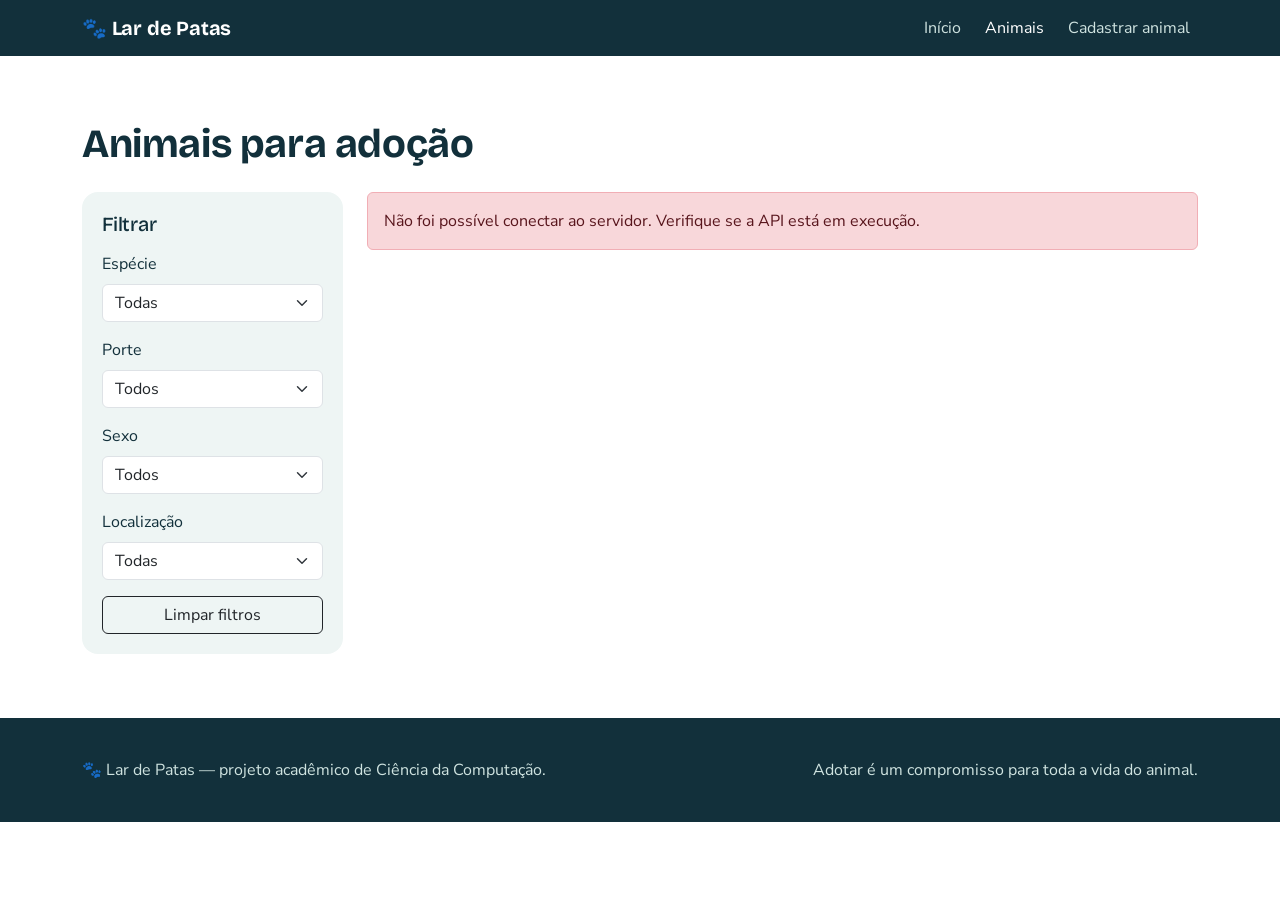
==== frontend/pages/animais.html @ 1c9bd200 "Initial commit" ====
<!DOCTYPE html>
<html lang="pt-BR">
<head>
  <meta charset="UTF-8">
  <meta name="viewport" content="width=device-width, initial-scale=1">
  <title>Animais para adoção — Lar de Patas</title>
  <link href="https://cdn.jsdelivr.net/npm/bootstrap@5.3.3/dist/css/bootstrap.min.css" rel="stylesheet">
  <link rel="preconnect" href="https://fonts.googleapis.com">
  <link href="https://fonts.googleapis.com/css2?family=Bricolage+Grotesque:wght@600;700&family=Nunito+Sans:wght@400;600;700&display=swap" rel="stylesheet">
  <link href="../css/style.css" rel="stylesheet">
</head>
<body data-base="../" data-pagina="animais">
  <div id="navbar"></div>

  <main class="secao">
    <div class="container">
      <h1 class="mb-1">Animais para adoção</h1>
      <p class="text-muted mb-4" id="contador" aria-live="polite"></p>

      <div class="row g-4">
        <!-- FILTROS -->
        <aside class="col-lg-3">
          <form id="form-filtros" class="painel-filtros" aria-label="Filtros de animais">
            <h2 class="h5 mb-3">Filtrar</h2>
            <div class="mb-3">
              <label for="filtro-especie" class="form-label">Espécie</label>
              <select id="filtro-especie" name="especie" class="form-select">
                <option value="">Todas</option><option>Cachorro</option><option>Gato</option><option>Coelho</option>
              </select>
            </div>
            <div class="mb-3">
              <label for="filtro-porte" class="form-label">Porte</label>
              <select id="filtro-porte" name="porte" class="form-select">
                <option value="">Todos</option><option>Pequeno</option><option>Médio</option><option>Grande</option>
              </select>
            </div>
            <div class="mb-3">
              <label for="filtro-sexo" class="form-label">Sexo</label>
              <select id="filtro-sexo" name="sexo" class="form-select">
                <option value="">Todos</option><option>Macho</option><option>Fêmea</option>
              </select>
            </div>
            <div class="mb-3">
              <label for="filtro-cidade" class="form-label">Localização</label>
              <select id="filtro-cidade" name="cidade" class="form-select"><option value="">Todas</option></select>
            </div>
            <button type="reset" class="btn btn-outline-dark w-100">Limpar filtros</button>
          </form>
        </aside>

        <!-- LISTA DE ANIMAIS -->
        <section class="col-lg-9" aria-label="Lista de animais">
          <div class="row g-4" id="lista-animais"></div>
          <div id="sem-resultados" class="text-center py-5 d-none">
            <h2 class="h5">Nenhum animal encontrado</h2>
            <p class="text-muted">Tente remover algum filtro para ver mais opções.</p>
          </div>
        </section>
      </div>
    </div>
  </main>

  <div id="rodape"></div>
  <script src="https://cdn.jsdelivr.net/npm/bootstrap@5.3.3/dist/js/bootstrap.bundle.min.js"></script>
  <script src="../js/api.js"></script>
  <script src="../js/componentes.js"></script>
  <script src="../js/animais.js"></script>
</body>
</html>
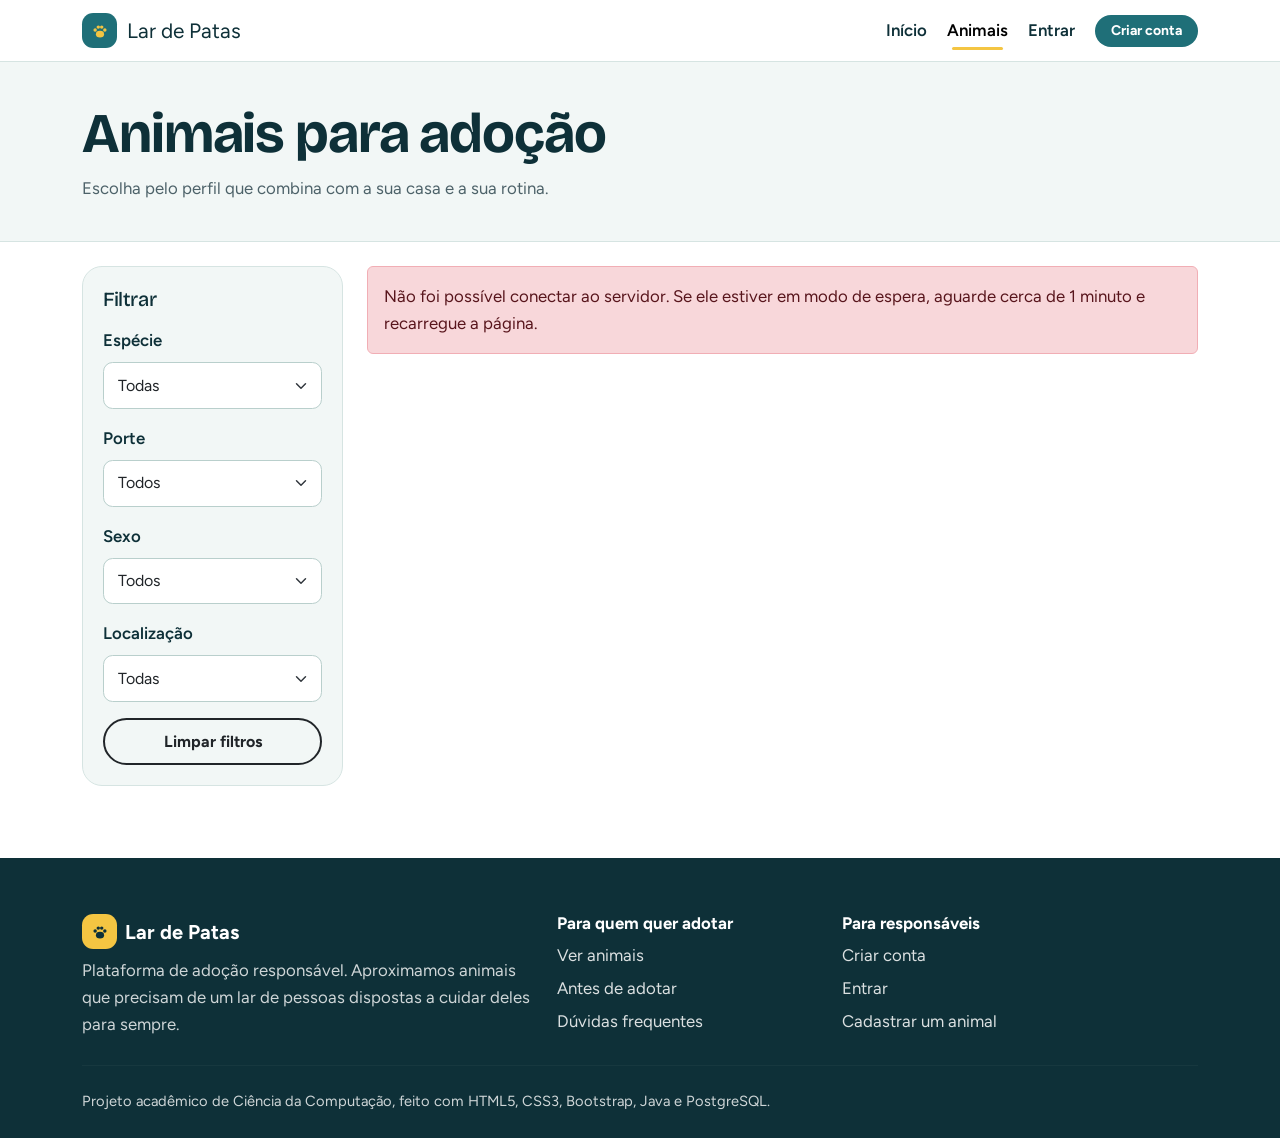
==== commit 7b02f9e6: "Update design" ====
--- a/frontend/pages/animais.html
+++ b/frontend/pages/animais.html
@@ -4,58 +4,74 @@
   <meta charset="UTF-8">
   <meta name="viewport" content="width=device-width, initial-scale=1">
   <title>Animais para adoção — Lar de Patas</title>
+  <meta name="description" content="Plataforma de adoção responsável: conheça animais que esperam por um lar e fale direto com quem cuida deles.">
+  <meta name="theme-color" content="#1f6f78">
+  <link rel="icon" href="data:image/svg+xml,%3Csvg xmlns='http://www.w3.org/2000/svg' viewBox='0 0 64 64'%3E%3Crect width='64' height='64' rx='16' fill='%231f6f78'/%3E%3Cg fill='%23f4c542'%3E%3Cellipse cx='32' cy='42' rx='13' ry='10.5'/%3E%3Ccircle cx='16.5' cy='29' r='5.5'/%3E%3Ccircle cx='26.5' cy='19.5' r='5.5'/%3E%3Ccircle cx='37.5' cy='19.5' r='5.5'/%3E%3Ccircle cx='47.5' cy='29' r='5.5'/%3E%3C/g%3E%3C/svg%3E">
   <link href="https://cdn.jsdelivr.net/npm/bootstrap@5.3.3/dist/css/bootstrap.min.css" rel="stylesheet">
+  <link href="https://cdn.jsdelivr.net/npm/bootstrap-icons@1.11.3/font/bootstrap-icons.min.css" rel="stylesheet">
   <link rel="preconnect" href="https://fonts.googleapis.com">
-  <link href="https://fonts.googleapis.com/css2?family=Bricolage+Grotesque:wght@600;700&family=Nunito+Sans:wght@400;600;700&display=swap" rel="stylesheet">
+  <link href="https://fonts.googleapis.com/css2?family=Bricolage+Grotesque:wght@600;700;800&family=Figtree:wght@400;600;700;800&display=swap" rel="stylesheet">
   <link href="../css/style.css" rel="stylesheet">
 </head>
 <body data-base="../" data-pagina="animais">
   <div id="navbar"></div>
 
-  <main class="secao">
-    <div class="container">
-      <h1 class="mb-1">Animais para adoção</h1>
-      <p class="text-muted mb-4" id="contador" aria-live="polite"></p>
+  <main>
+    <header class="topo-pagina">
+      <div class="container">
+        <h1 class="mb-2">Animais para adoção</h1>
+        <p class="text-muted mb-0 limite">Escolha pelo perfil que combina com a sua casa e a sua rotina. <span id="contador" aria-live="polite"></span></p>
+      </div>
+    </header>
 
-      <div class="row g-4">
-        <!-- FILTROS -->
-        <aside class="col-lg-3">
-          <form id="form-filtros" class="painel-filtros" aria-label="Filtros de animais">
-            <h2 class="h5 mb-3">Filtrar</h2>
-            <div class="mb-3">
-              <label for="filtro-especie" class="form-label">Espécie</label>
-              <select id="filtro-especie" name="especie" class="form-select">
-                <option value="">Todas</option><option>Cachorro</option><option>Gato</option><option>Coelho</option>
-              </select>
+    <div class="secao pt-4">
+      <div class="container">
+        <!-- Em telas pequenas os filtros ficam recolhidos atrás deste botão (collapse do Bootstrap) -->
+        <button class="btn btn-outline-dark d-lg-none mb-3" type="button" data-bs-toggle="collapse" data-bs-target="#painel-filtros" aria-expanded="false" aria-controls="painel-filtros">
+          <i class="bi bi-funnel"></i> Filtrar animais
+        </button>
+        <div class="row g-4">
+          <!-- FILTROS -->
+          <aside class="col-lg-3">
+            <div class="collapse d-lg-block" id="painel-filtros">
+              <form id="form-filtros" class="painel-filtros" aria-label="Filtros de animais">
+                <h2 class="h5 mb-3">Filtrar</h2>
+                <div class="mb-3">
+                  <label for="filtro-especie" class="form-label">Espécie</label>
+                  <select id="filtro-especie" name="especie" class="form-select">
+                    <option value="">Todas</option><option>Cachorro</option><option>Gato</option><option>Coelho</option>
+                  </select>
+                </div>
+                <div class="mb-3">
+                  <label for="filtro-porte" class="form-label">Porte</label>
+                  <select id="filtro-porte" name="porte" class="form-select">
+                    <option value="">Todos</option><option>Pequeno</option><option>Médio</option><option>Grande</option>
+                  </select>
+                </div>
+                <div class="mb-3">
+                  <label for="filtro-sexo" class="form-label">Sexo</label>
+                  <select id="filtro-sexo" name="sexo" class="form-select">
+                    <option value="">Todos</option><option>Macho</option><option>Fêmea</option>
+                  </select>
+                </div>
+                <div class="mb-3">
+                  <label for="filtro-cidade" class="form-label">Localização</label>
+                  <select id="filtro-cidade" name="cidade" class="form-select"><option value="">Todas</option></select>
+                </div>
+                <button type="reset" class="btn btn-outline-dark w-100">Limpar filtros</button>
+              </form>
             </div>
-            <div class="mb-3">
-              <label for="filtro-porte" class="form-label">Porte</label>
-              <select id="filtro-porte" name="porte" class="form-select">
-                <option value="">Todos</option><option>Pequeno</option><option>Médio</option><option>Grande</option>
-              </select>
+          </aside>
+
+          <!-- LISTA DE ANIMAIS -->
+          <section class="col-lg-9" aria-label="Lista de animais">
+            <div class="row g-4" id="lista-animais"></div>
+            <div id="sem-resultados" class="text-center py-5 d-none">
+              <h2 class="h5">Nenhum animal encontrado com esses filtros</h2>
+              <p class="text-muted">Tente remover algum filtro para ver mais opções.</p>
             </div>
-            <div class="mb-3">
-              <label for="filtro-sexo" class="form-label">Sexo</label>
-              <select id="filtro-sexo" name="sexo" class="form-select">
-                <option value="">Todos</option><option>Macho</option><option>Fêmea</option>
-              </select>
-            </div>
-            <div class="mb-3">
-              <label for="filtro-cidade" class="form-label">Localização</label>
-              <select id="filtro-cidade" name="cidade" class="form-select"><option value="">Todas</option></select>
-            </div>
-            <button type="reset" class="btn btn-outline-dark w-100">Limpar filtros</button>
-          </form>
-        </aside>
-
-        <!-- LISTA DE ANIMAIS -->
-        <section class="col-lg-9" aria-label="Lista de animais">
-          <div class="row g-4" id="lista-animais"></div>
-          <div id="sem-resultados" class="text-center py-5 d-none">
-            <h2 class="h5">Nenhum animal encontrado</h2>
-            <p class="text-muted">Tente remover algum filtro para ver mais opções.</p>
-          </div>
-        </section>
+          </section>
+        </div>
       </div>
     </div>
   </main>
@@ -63,6 +79,7 @@
   <div id="rodape"></div>
   <script src="https://cdn.jsdelivr.net/npm/bootstrap@5.3.3/dist/js/bootstrap.bundle.min.js"></script>
   <script src="../js/api.js"></script>
+  <script src="../js/ilustracoes.js"></script>
   <script src="../js/componentes.js"></script>
   <script src="../js/animais.js"></script>
 </body>
--- a/frontend/css/style.css
+++ b/frontend/css/style.css
@@ -0,0 +1,163 @@
+/* ==========================================================
+   style.css — identidade visual do Lar de Patas
+   Para trocar cores e fontes, altere só as variáveis abaixo.
+   Estrutura: 1 Base · 2 Navegação · 3 Botões · 4 Home · 5 Animais
+              6 Perfil · 7 Formulários · 8 Rodapé · 9 Acessibilidade
+   ========================================================== */
+
+/* ---------- 1. Base ---------- */
+:root {
+  --tinta: #0e3038;          /* texto e rodapé */
+  --mar: #1f6f78;            /* cor principal (teal) */
+  --mar-escuro: #165259;
+  --mar-claro: #d9ecea;
+  --nevoa: #f2f7f6;          /* fundo de seções claras */
+  --sol: #f4c542;            /* ação principal (amarelo) */
+  --sol-escuro: #e3b02a;
+  --coral: #e4572e;          /* detalhes: coleira, coração */
+  --borda: #d6e4e2;
+  --suave: #4d6269;          /* texto secundário */
+  --fonte-titulo: "Bricolage Grotesque", system-ui, sans-serif;
+  --fonte-corpo: "Figtree", system-ui, sans-serif;
+  --sombra: 0 .75rem 2rem rgba(14, 48, 56, .10);
+}
+html { scroll-behavior: smooth; }
+body { font-family: var(--fonte-corpo); color: var(--tinta); background: #fff; font-size: 1.05rem; line-height: 1.6; }
+h1, h2, h3, h4, h5 { font-family: var(--fonte-titulo); font-weight: 700; letter-spacing: -.02em; line-height: 1.15; }
+h1 { font-size: clamp(2.2rem, 5vw, 3.5rem); }
+h2 { font-size: clamp(1.6rem, 3vw, 2.2rem); }
+a { color: var(--mar); }
+a:hover { color: var(--mar-escuro); }
+.text-muted { color: var(--suave) !important; }
+.limite { max-width: 38rem; }                         /* linhas de leitura curtas */
+.secao { padding: 4.5rem 0; }
+.secao-clara { background: var(--nevoa); }
+.texto-livre { white-space: pre-line; }                /* respeita quebras de linha digitadas */
+
+/* ---------- 2. Navegação ---------- */
+.navbar-adocao { background: #fff; border-bottom: 1px solid var(--borda); position: sticky; top: 0; z-index: 1030; }
+.navbar-adocao .navbar-brand { display: flex; align-items: center; gap: .6rem; color: var(--tinta); font-size: 1.3rem; }
+.logo-marca { width: 2.2rem; height: 2.2rem; border-radius: .7rem; background: var(--mar); color: var(--sol); display: grid; place-items: center; }
+.navbar-adocao .nav-link { color: var(--tinta); font-weight: 600; position: relative; padding-inline: .8rem; }
+.navbar-adocao .nav-link:hover { color: var(--mar); }
+.navbar-adocao .nav-link.active::after { content: ""; position: absolute; left: .8rem; right: .8rem; bottom: .15rem; height: 3px; border-radius: 3px; background: var(--sol); }
+.navbar-adocao .btn-link.nav-link { text-decoration: none; }
+
+/* ---------- 3. Botões ---------- */
+.btn { border-radius: 2rem; font-weight: 700; padding: .6rem 1.4rem; }
+.btn-lg { padding: .8rem 1.9rem; }
+.btn-sm { padding: .35rem 1rem; }
+.btn-sol { background: var(--sol); color: var(--tinta); border: 0; }
+.btn-sol:hover, .btn-sol:focus-visible { background: var(--sol-escuro); color: var(--tinta); }
+.btn-mar { background: var(--mar); color: #fff; border: 0; }
+.btn-mar:hover { background: var(--mar-escuro); color: #fff; }
+.btn-contorno-claro { border: 2px solid rgba(255, 255, 255, .7); color: #fff; }
+.btn-contorno-claro:hover { background: #fff; color: var(--mar-escuro); }
+.btn-outline-dark { border-width: 2px; }
+
+/* ---------- 4. Home ---------- */
+.hero { background: var(--mar); color: #fff; padding: 4.5rem 0; overflow: hidden; position: relative; }
+.hero::before {            /* patinhas bem discretas ao fundo */
+  content: ""; position: absolute; inset: 0; opacity: .07; pointer-events: none;
+  background-image: url("data:image/svg+xml,%3Csvg xmlns='http://www.w3.org/2000/svg' width='160' height='160' viewBox='0 0 64 64' fill='white'%3E%3Cg transform='translate(8 8) scale(.6)'%3E%3Cellipse cx='32' cy='42' rx='13' ry='10.5'/%3E%3Ccircle cx='16.5' cy='29' r='5.5'/%3E%3Ccircle cx='26.5' cy='19.5' r='5.5'/%3E%3Ccircle cx='37.5' cy='19.5' r='5.5'/%3E%3Ccircle cx='47.5' cy='29' r='5.5'/%3E%3C/g%3E%3C/svg%3E");
+  background-size: 160px;
+}
+.hero .container { position: relative; }
+.hero p.lead { color: rgba(255, 255, 255, .92); max-width: 34rem; font-size: 1.2rem; }
+.hero-numeros { color: #fff; font-size: 1.05rem; max-width: 34rem; border-left: 4px solid var(--sol); padding-left: 1rem; }
+.hero-numeros strong { font-family: var(--fonte-titulo); font-size: 1.5rem; color: var(--sol); }
+
+/* Retratos com coleira: o elemento marcante da página */
+.hero-arte { position: relative; aspect-ratio: 1; max-width: 27rem; margin-inline: auto; }
+.hero-pet { position: absolute; border-radius: 50%; overflow: hidden; border: 6px solid #fff; box-shadow: var(--sombra); }
+.hero-pet svg { display: block; width: 100%; height: 100%; }
+.hero-pet.p1 { width: 66%; height: 66%; left: 17%; top: 15%; }
+.hero-pet.p2 { width: 36%; height: 36%; right: 0; top: 0; }
+.hero-pet.p3 { width: 34%; height: 34%; left: 0; bottom: 3%; }
+.hero-selo { position: absolute; right: 2%; bottom: 8%; background: var(--sol); color: var(--tinta); font-weight: 800; border-radius: 2rem; padding: .5rem 1rem; box-shadow: var(--sombra); }
+.hero-selo .bi { color: var(--coral); }
+
+.valor { display: flex; gap: 1rem; align-items: flex-start; margin-bottom: 1.6rem; }
+.icone-circulo { flex: 0 0 3rem; width: 3rem; height: 3rem; border-radius: 50%; background: var(--mar-claro); color: var(--mar-escuro); display: grid; place-items: center; font-size: 1.3rem; }
+.valor h3 { font-size: 1.25rem; margin-bottom: .2rem; }
+.valor p { margin: 0; color: var(--suave); }
+
+.lista-compromissos { list-style: none; padding: 0; margin: 0; }
+.lista-compromissos li { display: flex; gap: .75rem; padding: .85rem 0; border-bottom: 1px solid var(--borda); }
+.lista-compromissos .bi { color: var(--mar); font-size: 1.25rem; margin-top: .1rem; }
+.lista-compromissos strong { display: block; }
+
+.passos { counter-reset: passo; list-style: none; padding: 0; margin: 0; }   /* aqui a numeração faz sentido: é uma sequência */
+.passos li { counter-increment: passo; position: relative; padding-left: 3.6rem; margin-bottom: 1.5rem; }
+.passos li::before { content: counter(passo); position: absolute; left: 0; top: 0; width: 2.6rem; height: 2.6rem; border-radius: 50%; background: var(--sol); color: var(--tinta); display: grid; place-items: center; font-family: var(--fonte-titulo); font-weight: 800; font-size: 1.2rem; }
+.passos h3 { font-size: 1.2rem; margin-bottom: .15rem; }
+.passos p { margin: 0; color: var(--suave); }
+
+.accordion { --bs-accordion-border-color: var(--borda); --bs-accordion-active-bg: var(--mar-claro); --bs-accordion-active-color: var(--tinta); --bs-accordion-btn-focus-box-shadow: 0 0 0 .25rem rgba(31, 111, 120, .25); }
+.accordion-button { font-weight: 700; }
+
+.faixa-cta { background: var(--tinta); color: #fff; padding: 3.5rem 0; }
+.faixa-cta p { color: rgba(255, 255, 255, .85); max-width: 34rem; }
+
+/* ---------- 5. Animais (catálogo e cartões) ---------- */
+.topo-pagina { background: var(--nevoa); border-bottom: 1px solid var(--borda); padding: 2.5rem 0; }
+.painel-filtros { background: var(--nevoa); border: 1px solid var(--borda); border-radius: 1.25rem; padding: 1.25rem; }
+@media (min-width: 992px) { .painel-filtros { position: sticky; top: 5rem; } }
+
+/* Ilustração do animal (troque por <img> quando houver fotos reais) */
+.foto-animal { display: flex; align-items: flex-end; justify-content: center; overflow: hidden; }
+.foto-animal svg { height: 100%; width: auto; max-width: 100%; }
+.foto-animal .foto-real { width: 100%; height: 100%; object-fit: cover; }
+.foto-animal.tom-0 { background: #cfe8e4; }
+.foto-animal.tom-1 { background: #fbe7ae; }
+.foto-animal.tom-2 { background: #d9e3f4; }
+.foto-animal.tom-3 { background: #f7d9d0; }
+
+.card-animal { border: 1px solid var(--borda); border-radius: 1.25rem; overflow: hidden; height: 100%; background: #fff; transition: border-color .2s; }
+.card-animal:hover { border-color: var(--mar); }
+.card-animal .foto-animal { aspect-ratio: 4 / 3; }
+.card-animal .card-title a { color: var(--tinta); text-decoration: none; }
+.icone-sexo { color: var(--mar); font-size: 1.2rem; }
+.local { color: var(--suave); font-size: .95rem; margin-bottom: .8rem; }
+.local .bi { color: var(--coral); }
+.etiqueta { background: var(--mar-claro); color: var(--mar-escuro); font-weight: 600; font-size: .85rem; border-radius: 2rem; padding: .15rem .7rem; display: inline-block; }
+
+/* ---------- 6. Perfil do animal ---------- */
+.perfil-foto { aspect-ratio: 1; max-height: 31rem; width: 100%; border-radius: 1.75rem; }
+.fato { display: flex; gap: .75rem; align-items: center; background: var(--nevoa); border-radius: .9rem; padding: .7rem 1rem; height: 100%; }
+.fato .bi { color: var(--mar); font-size: 1.4rem; }
+.fato span { display: block; font-size: .85rem; color: var(--suave); line-height: 1.2; }
+.fato strong { line-height: 1.2; }
+.bloco-info { border-left: 4px solid var(--mar-claro); padding-left: 1rem; margin-bottom: 1.2rem; }
+.bloco-info h2 { font-size: 1.05rem; margin-bottom: .2rem; font-family: var(--fonte-corpo); font-weight: 700; letter-spacing: 0; }
+.caixa-adocao { background: #fff8de; border: 2px solid var(--sol); border-radius: 1.25rem; padding: 1.4rem; }
+.caixa-adocao ul { padding-left: 1.2rem; }
+
+/* ---------- 7. Formulários e páginas de conta ---------- */
+.cartao-form { background: #fff; border: 1px solid var(--borda); border-radius: 1.25rem; padding: 2rem; box-shadow: var(--sombra); }
+.form-control, .form-select { border-radius: .6rem; padding: .65rem .9rem; border-color: #b9cfcc; }
+.form-control:focus, .form-select:focus { border-color: var(--mar); box-shadow: 0 0 0 .25rem rgba(31, 111, 120, .2); }
+.form-label { font-weight: 600; }
+.painel-lateral { background: var(--mar); color: #fff; border-radius: 1.25rem; padding: 2.25rem; height: 100%; }
+.painel-lateral p, .painel-lateral li { color: rgba(255, 255, 255, .92); }
+.painel-lateral .bi { color: var(--sol); }
+.resumo-animal { display: flex; gap: 1rem; align-items: center; background: var(--nevoa); border-radius: 1rem; padding: .75rem; }
+.resumo-animal .foto-animal { width: 5rem; height: 5rem; flex: 0 0 5rem; border-radius: .8rem; }
+.meta-linha { display: flex; flex-wrap: wrap; gap: .3rem 1.1rem; color: var(--suave); font-size: .95rem; margin-bottom: .5rem; }
+.meta-linha .bi { color: var(--mar); }
+
+/* ---------- 8. Rodapé ---------- */
+.rodape { background: var(--tinta); color: rgba(255, 255, 255, .8); padding: 3.5rem 0 1.5rem; }
+.rodape h2 { color: #fff; font-size: 1.05rem; font-family: var(--fonte-corpo); font-weight: 700; letter-spacing: 0; }
+.rodape a { color: rgba(255, 255, 255, .85); text-decoration: none; }
+.rodape a:hover { color: var(--sol); }
+.rodape ul { list-style: none; padding: 0; margin: 0; }
+.rodape li { margin-bottom: .4rem; }
+.rodape hr { border-color: rgba(255, 255, 255, .15); }
+.rodape .logo-marca { background: var(--sol); color: var(--tinta); }
+
+/* ---------- 9. Acessibilidade ---------- */
+:focus-visible { outline: 3px solid var(--coral); outline-offset: 2px; }
+.pular-conteudo { position: absolute; left: -999px; top: .5rem; z-index: 2000; background: var(--sol); color: var(--tinta); padding: .5rem 1rem; border-radius: .5rem; font-weight: 700; }
+.pular-conteudo:focus { left: .5rem; }
+@media (prefers-reduced-motion: reduce) { * { transition: none !important; scroll-behavior: auto !important; } }
